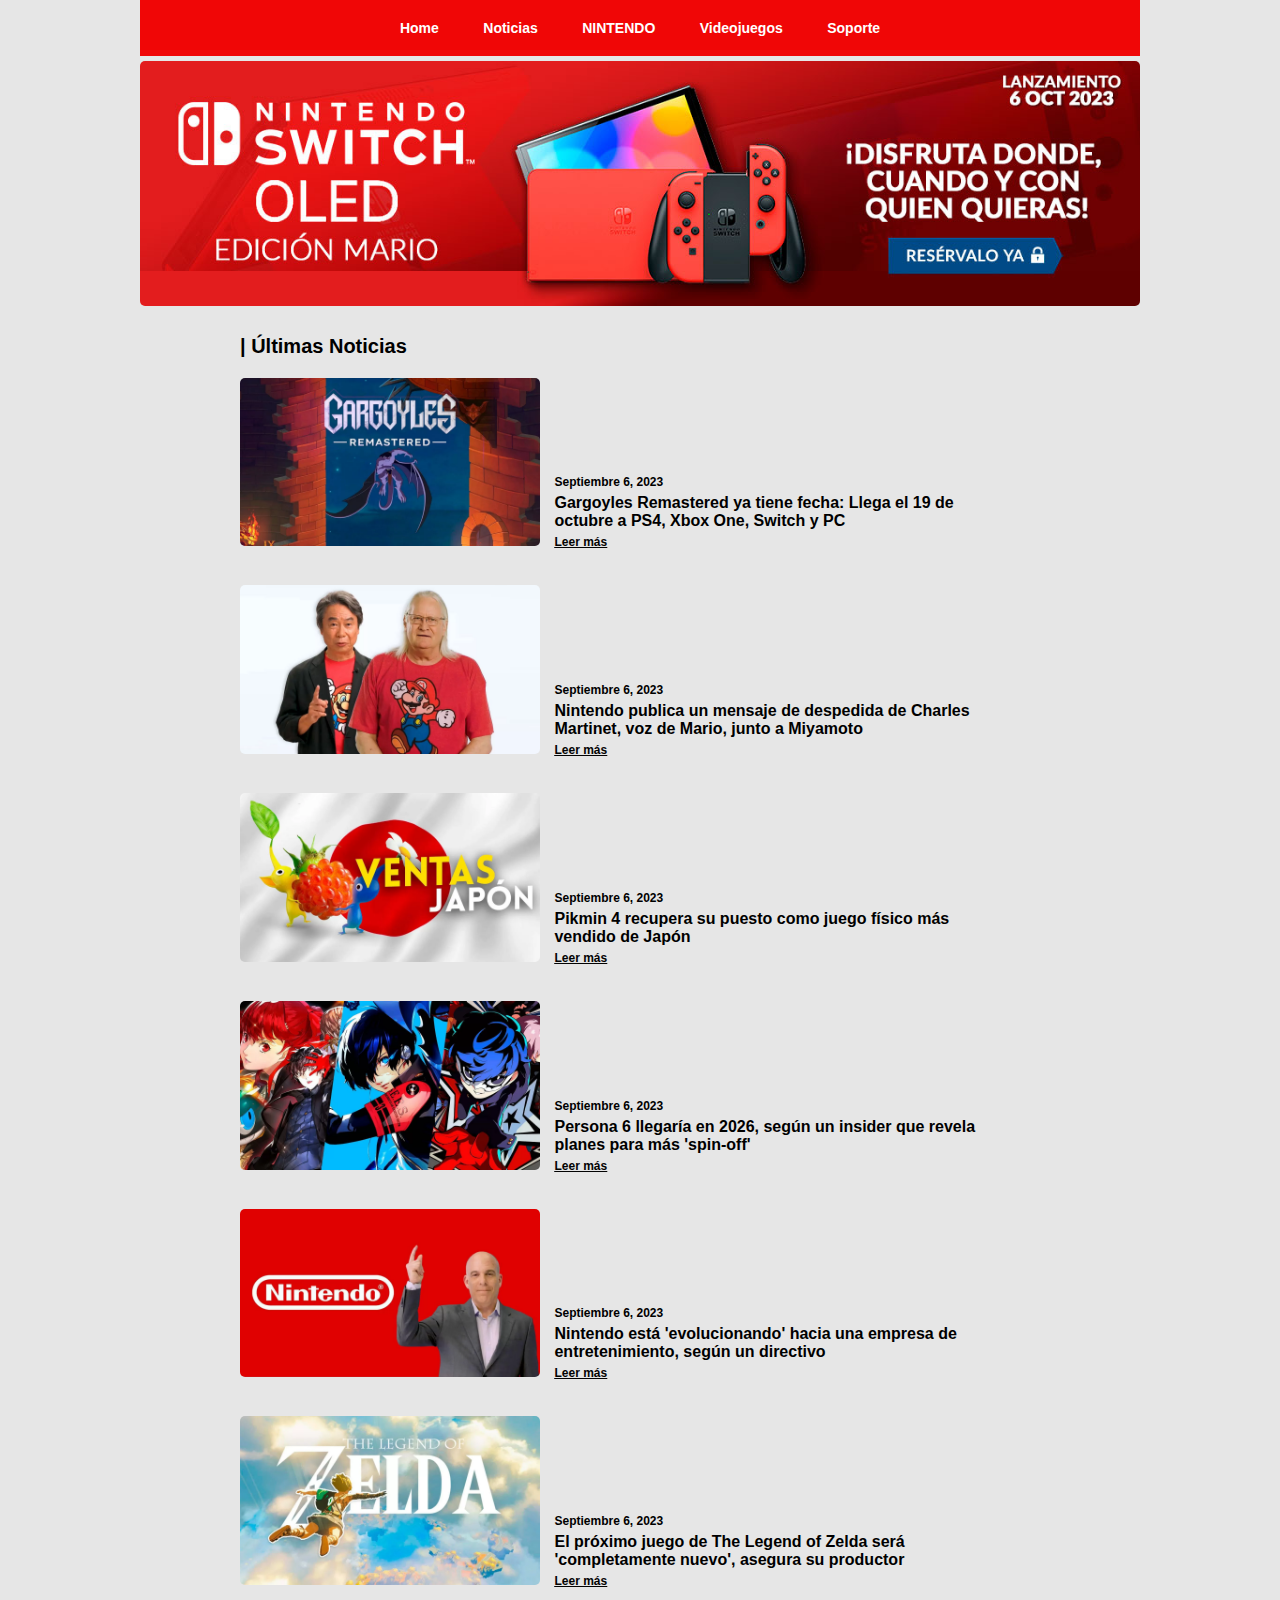
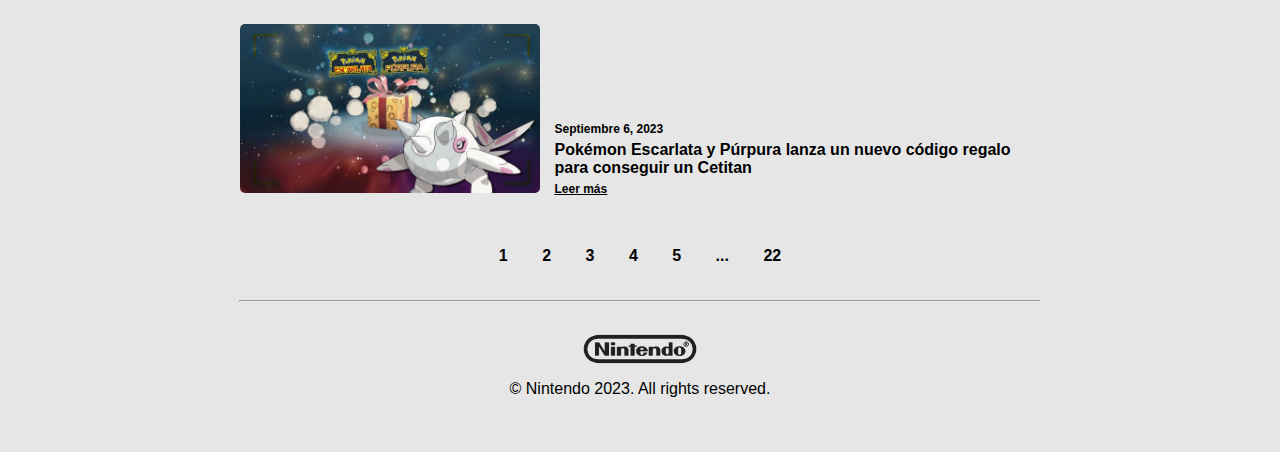
==== pages/Noticias.html @ 2b8e6201 "Add Pages Folder" ====
<!DOCTYPE html>
<html lang="en">

<head>
    <meta charset="UTF-8">
    <meta name="viewport" content="width=device-width, initial-scale=1.0">
    <link rel="stylesheet" href="../css/styles.css">
    <title>Noticias - Nintendo</title>
</head>

<body>


    <div id="landingPage">

        <ul class="nav">
            <li><a href="../Index.html">Home</a></li>
            <li><a href="../pages/Noticias.html">Noticias</a></li>
            <li><a href="#">NINTENDO</a></li>
            <li><a href="#">Videojuegos</a></li>
            <li><a href="#">Soporte</a></li>
        </ul>

        <section class="mainBanner">
            <img src="../assets/img/Banners/Lanzamiento-OLED-Mario.jpg" alt="Lanzamiento Nintendo OLED Mario">
        </section>

        <section class="newsSection">
            <p class="sectionTitle">| Últimas Noticias</p>
            <article class="news">
                <div class="image-container">
                    <img src="../assets/img/Noticias/A.webp" alt="The Legend of Zelda">
                </div>
                <div class="news-text-container">
                    <div class="date">
                        <p>Septiembre 6, 2023</p>
                    </div>
                    <div class="title">
                        <p>Gargoyles Remastered ya tiene fecha: Llega el 19 de octubre a PS4, Xbox One, Switch y PC</p>
                    </div>
                    <div class="readmore">
                        <p><a href="#">Leer más</a></p>
                    </div>
                </div>
            </article>
            <article class="news">
                <div class="image-container">
                    <img src="../assets/img/Noticias/B.webp" alt="The Legend of Zelda">
                </div>
                <div class="news-text-container">
                    <div class="date">
                        <p>Septiembre 6, 2023</p>
                    </div>
                    <div class="title">
                        <p>Nintendo publica un mensaje de despedida de Charles Martinet, voz de Mario, junto a Miyamoto
                        </p>
                    </div>
                    <div class="readmore">
                        <p><a href="#">Leer más</a></p>
                    </div>
                </div>
            </article>
            <article class="news">
                <div class="image-container">
                    <img src="../assets/img/Noticias/D.webp" alt="The Legend of Zelda">
                </div>
                <div class="news-text-container">
                    <div class="date">
                        <p>Septiembre 6, 2023</p>
                    </div>
                    <div class="title">
                        <p>Pikmin 4 recupera su puesto como juego físico más vendido de Japón</p>
                    </div>
                    <div class="readmore">
                        <p><a href="#">Leer más</a></p>
                    </div>
                </div>
            </article>
            <article class="news">
                <div class="image-container">
                    <img src="../assets/img/Noticias/E.webp" alt="The Legend of Zelda">
                </div>
                <div class="news-text-container">
                    <div class="date">
                        <p>Septiembre 6, 2023</p>
                    </div>
                    <div class="title">
                        <p>Persona 6 llegaría en 2026, según un insider que revela planes para más 'spin-off'</p>
                    </div>
                    <div class="readmore">
                        <p><a href="#">Leer más</a></p>
                    </div>
                </div>
            </article>
            <article class="news">
                <div class="image-container">
                    <img src="../assets/img/Noticias/F.webp" alt="The Legend of Zelda">
                </div>
                <div class="news-text-container">
                    <div class="date">
                        <p>Septiembre 6, 2023</p>
                    </div>
                    <div class="title">
                        <p>Nintendo está 'evolucionando' hacia una empresa de entretenimiento, según un directivo</p>
                    </div>
                    <div class="readmore">
                        <p><a href="#">Leer más</a></p>
                    </div>
                </div>
            </article>
            <article class="news">
                <div class="image-container">
                    <img src="../assets/img/Noticias/G.webp" alt="The Legend of Zelda">
                </div>
                <div class="news-text-container">
                    <div class="date">
                        <p>Septiembre 6, 2023</p>
                    </div>
                    <div class="title">
                        <p>El próximo juego de The Legend of Zelda será 'completamente nuevo', asegura su productor</p>
                    </div>
                    <div class="readmore">
                        <p><a href="#">Leer más</a></p>
                    </div>
                </div>
            </article>
            <article class="news">
                <div class="image-container">
                    <img src="../assets/img/Noticias/H.webp" alt="The Legend of Zelda">
                </div>
                <div class="news-text-container">
                    <div class="date">
                        <p>Septiembre 6, 2023</p>
                    </div>
                    <div class="title">
                        <p>Pokémon Escarlata y Púrpura lanza un nuevo código regalo para conseguir un Cetitan</p>
                    </div>
                    <div class="readmore">
                        <p><a href="#">Leer más</a></p>
                    </div>
                </div>
            </article>
            <ul class="pagination">
                <li><a href="#"><b>1</b></a></li>
                <li><a href="#">2</a></li>
                <li><a href="#">3</a></li>
                <li><a href="#">4</a></li>
                <li><a href="#">5</a></li>
                <li><a href="#">...</a></li>
                <li><a href="#">22</a></li>
            </ul>
            <hr>
        </section>



        <footer>
            <div class="logo">
                <img src="../assets/img/Logos/Nintendo.png" alt="Logo Nintendo">
            </div>
            <p>© Nintendo 2023. All rights reserved.</p>
        </footer>





    </div>



</body>

</html>
---- css/styles.css ----
* {
    margin: 0;
    padding: 0;
}

@import url('https://fonts.googleapis.com/css2?family=Open+Sans:ital,wght@0,300;0,400;0,500;0,600;0,700;0,800;1,300;1,400;1,500;1,600;1,700;1,800&display=swap');

body {
    font-family: 'Open Sans', sans-serif;
    background-color: rgb(230, 230, 230);
}

#landingPage {
    width: 1000px;
    height: auto;
    background-color: rgb(230, 230, 230);
    margin: auto;
}

.nav {
    background-color: rgb(240, 6, 6);
    list-style-type: none;
    text-align: center;
    margin: 0;
    padding: 0;

}

.nav li {
    display: inline-block;
    font-size: 14px;
    padding: 20px;
    justify-content: center;
}

.nav li a {
    color: rgb(255, 255, 255);
    font-weight: bold;
    text-decoration: none;
}


.mainBanner {
    width: 1000px;
    height: auto;
    padding: 5px 0px 25px 0px;
}

img {
    width: 100%;
    border-radius: 5px;
}

.secondaryBanner {
    width: auto;
    height: auto;
    position: relative;
    align-content: center;
    padding: auto;
    padding-bottom: 10px;
}

.Banner {
    width: 487px;
    height: auto;
    align-content: center;
    padding: 5px;
    display: inline-block;
}



.videogamesSection {
    height: auto;
    align-content: center;
    position: relative;
    padding-bottom: 30px;
}

.videogameCard {
    width: 300px;
    height: 150px;
    margin: 10px;
    display: inline-block;
}

.gameCard {
    width: 300px;
    height: 300px;
    margin-bottom: 300px;
    padding: 10px;

}


.image-container {
    width: 300px;
    height: 150px;
    display: inline-block;
}

.text-container {
    width: 300px;
    height: 130px;

}

.news {
    width: 800px;
    height: auto;
    margin: auto;
    align-items: center;
    position: relative;

}

.sectionTitle {
    width: 800px;
    height: auto;
    margin: auto;
    padding-bottom: 20px;
    font-size: 20px;
    font-weight: 700;
}

.viewMoreLink {
    width: 800px;
    height: auto;
    margin: auto;
    text-align: center;
    padding-bottom: 20px;
    font-size: 16px;
    font-weight: 600;
}

.viewMoreLink a {
    color: rgb(3, 3, 3);
    font-weight: bold;
    text-decoration: none;
}

hr {
    width: 800px;
    margin: auto;
    margin-top: 20px;
    margin-bottom: 20px;
}

.news .readmore {
    text-decoration: underline;
}

.news-image-container {
    width: 300px;
    height: 150px;
    margin: 5px;
    display: inline-block;
}

.news-text-container {
    width: 470px;
    height: 110px;
    margin: 5px;
    display: inline-block;
}

.date {
    margin: 5px;
    font-size: 12px;
    font-weight: 800;
}

.title {
    margin: 5px;
    font-size: 16px;
    font-weight: 600;
}

.description {
    margin: 5px;
    font-size: 14px;
}

.readmore {
    margin: 5px;
    font-size: 12px;
    font-weight: 700;
}

.readmore a {
    color: rgb(3, 3, 3);
    font-weight: bold;
}

.pagination {
    list-style-type: none;
    text-align: center;
    margin: 0;
    padding: 0;

}

.pagination li {
    display: inline-block;
    font-size: 16px;
    padding: 15px;
}

.pagination a {
    color: rgb(3, 3, 3);
    font-weight: bold;
    text-decoration: none;
}



footer {
    width: auto;
    height: 100px;
    text-align: center;
    margin-top: 5px;
    margin-bottom: 30px;
}

.logo {
    width: 150px;
    margin: auto;
}
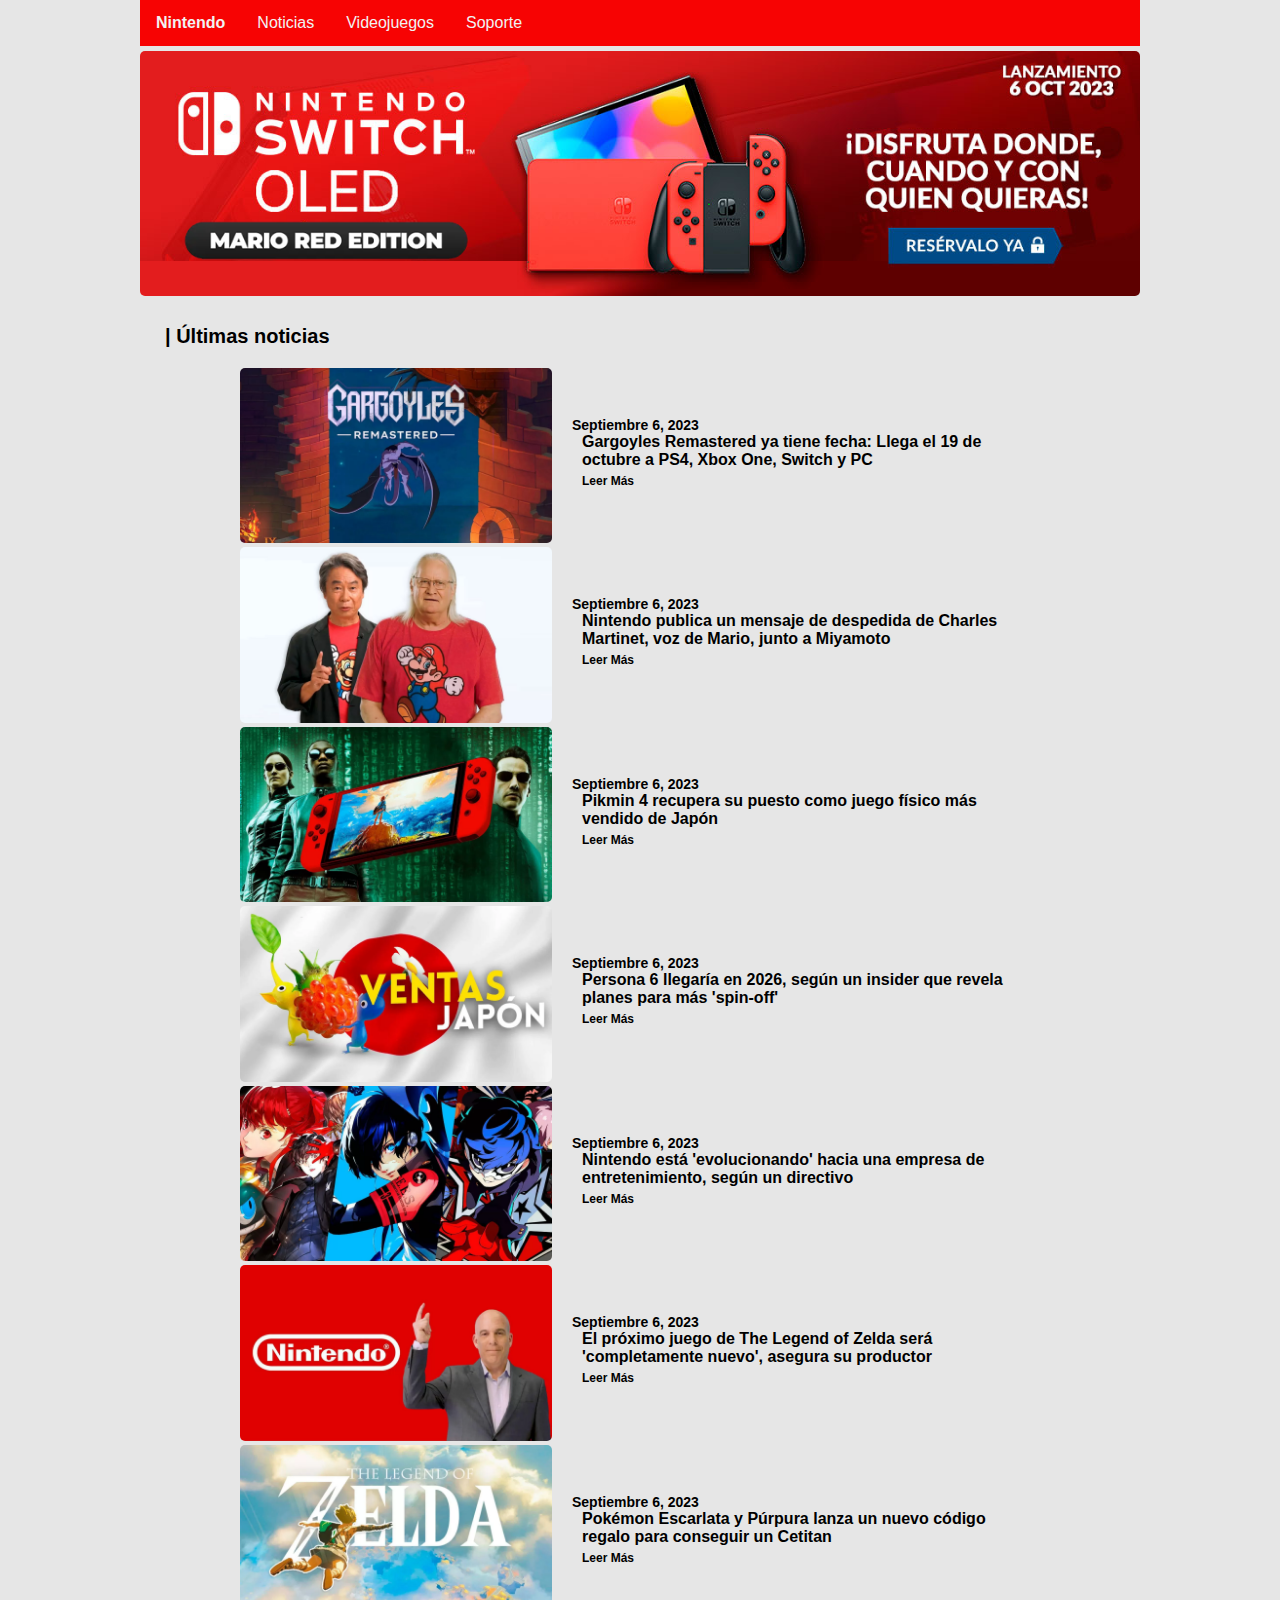
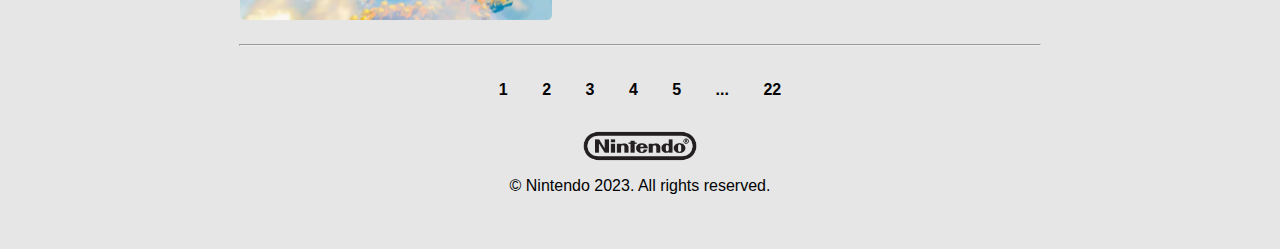
==== commit 7c436b0b: "Page Version 1.0" ====
--- a/pages/Noticias.html
+++ b/pages/Noticias.html
@@ -13,134 +13,144 @@
 
     <div id="landingPage">
 
-        <ul class="nav">
-            <li><a href="../Index.html">Home</a></li>
-            <li><a href="../pages/Noticias.html">Noticias</a></li>
-            <li><a href="#">NINTENDO</a></li>
-            <li><a href="#">Videojuegos</a></li>
-            <li><a href="#">Soporte</a></li>
-        </ul>
+        <div class="topnav" id="myTopnav">
+            <a href="../Index.html"><b>Nintendo</b></a>
+            <a href="./pages/Noticias.html">Noticias</a>
+            <a href="../pages/Videojuegos.html">Videojuegos</a>
+            <a href="#about">Soporte</a>
+            <a href="javascript:void(0);" class="icon" onclick="myFunction()">
+                <i class="fa fa-bars">H</i>
+            </a>
+        </div>
 
         <section class="mainBanner">
-            <img src="../assets/img/Banners/Lanzamiento-OLED-Mario.jpg" alt="Lanzamiento Nintendo OLED Mario">
+            <img id="nintendoSwitchOled" src="../assets/img/Banners/Lanzamiento-OLED-Mario.png" alt="Lanzamiento Nintendo OLED Mario">
         </section>
 
+        <section class="sectionTitle">| Últimas noticias</section>
+
+
         <section class="newsSection">
-            <p class="sectionTitle">| Últimas Noticias</p>
-            <article class="news">
-                <div class="image-container">
-                    <img src="../assets/img/Noticias/A.webp" alt="The Legend of Zelda">
+            <section class="NintendoNewsCard">
+                <div id="partA">
+                    <img src="../assets/img/Noticias/A.webp" alt="Splatoon 2 Octo Expansion">
                 </div>
-                <div class="news-text-container">
-                    <div class="date">
+                <div id="partB">
+                    <div class="gameDate">
                         <p>Septiembre 6, 2023</p>
                     </div>
-                    <div class="title">
+                    <div class="gameTitle">
                         <p>Gargoyles Remastered ya tiene fecha: Llega el 19 de octubre a PS4, Xbox One, Switch y PC</p>
                     </div>
-                    <div class="readmore">
-                        <p><a href="#">Leer más</a></p>
+                    <div class="gameReadmore">
+                        <p>Leer Más</p>
                     </div>
                 </div>
-            </article>
-            <article class="news">
-                <div class="image-container">
-                    <img src="../assets/img/Noticias/B.webp" alt="The Legend of Zelda">
+            </section>
+            <section class="NintendoNewsCard">
+                <div id="partA">
+                    <img src="../assets/img/Noticias/B.webp" alt="Splatoon 2 Octo Expansion">
                 </div>
-                <div class="news-text-container">
-                    <div class="date">
+                <div id="partB">
+                    <div class="gameDate">
                         <p>Septiembre 6, 2023</p>
                     </div>
-                    <div class="title">
+                    <div class="gameTitle">
                         <p>Nintendo publica un mensaje de despedida de Charles Martinet, voz de Mario, junto a Miyamoto
                         </p>
                     </div>
-                    <div class="readmore">
-                        <p><a href="#">Leer más</a></p>
+                    <div class="gameReadmore">
+                        <p>Leer Más</p>
                     </div>
                 </div>
-            </article>
-            <article class="news">
-                <div class="image-container">
-                    <img src="../assets/img/Noticias/D.webp" alt="The Legend of Zelda">
+            </section>
+            <section class="NintendoNewsCard">
+                <div id="partA">
+                    <img src="../assets/img/Noticias/C.webp" alt="Splatoon 2 Octo Expansion">
                 </div>
-                <div class="news-text-container">
-                    <div class="date">
+                <div id="partB">
+                    <div class="gameDate">
                         <p>Septiembre 6, 2023</p>
                     </div>
-                    <div class="title">
+                    <div class="gameTitle">
                         <p>Pikmin 4 recupera su puesto como juego físico más vendido de Japón</p>
                     </div>
-                    <div class="readmore">
-                        <p><a href="#">Leer más</a></p>
+                    <div class="gameReadmore">
+                        <p>Leer Más</p>
                     </div>
                 </div>
-            </article>
-            <article class="news">
-                <div class="image-container">
-                    <img src="../assets/img/Noticias/E.webp" alt="The Legend of Zelda">
+            </section>
+            <section class="NintendoNewsCard">
+                <div id="partA">
+                    <img src="../assets/img/Noticias/D.webp" alt="Splatoon 2 Octo Expansion">
                 </div>
-                <div class="news-text-container">
-                    <div class="date">
+                <div id="partB">
+                    <div class="gameDate">
                         <p>Septiembre 6, 2023</p>
                     </div>
-                    <div class="title">
+                    <div class="gameTitle">
                         <p>Persona 6 llegaría en 2026, según un insider que revela planes para más 'spin-off'</p>
                     </div>
-                    <div class="readmore">
-                        <p><a href="#">Leer más</a></p>
+                    <div class="gameReadmore">
+                        <p>Leer Más</p>
                     </div>
                 </div>
-            </article>
-            <article class="news">
-                <div class="image-container">
-                    <img src="../assets/img/Noticias/F.webp" alt="The Legend of Zelda">
+            </section>
+            <section class="NintendoNewsCard">
+                <div id="partA">
+                    <img src="../assets/img/Noticias/E.webp" alt="Splatoon 2 Octo Expansion">
                 </div>
-                <div class="news-text-container">
-                    <div class="date">
+                <div id="partB">
+                    <div class="gameDate">
                         <p>Septiembre 6, 2023</p>
                     </div>
-                    <div class="title">
+                    <div class="gameTitle">
                         <p>Nintendo está 'evolucionando' hacia una empresa de entretenimiento, según un directivo</p>
                     </div>
-                    <div class="readmore">
-                        <p><a href="#">Leer más</a></p>
+                    <div class="gameReadmore">
+                        <p>Leer Más</p>
                     </div>
                 </div>
-            </article>
-            <article class="news">
-                <div class="image-container">
-                    <img src="../assets/img/Noticias/G.webp" alt="The Legend of Zelda">
+            </section>
+            <section class="NintendoNewsCard">
+                <div id="partA">
+                    <img src="../assets/img/Noticias/F.webp" alt="Splatoon 2 Octo Expansion">
                 </div>
-                <div class="news-text-container">
-                    <div class="date">
+                <div id="partB">
+                    <div class="gameDate">
                         <p>Septiembre 6, 2023</p>
                     </div>
-                    <div class="title">
+                    <div class="gameTitle">
                         <p>El próximo juego de The Legend of Zelda será 'completamente nuevo', asegura su productor</p>
                     </div>
-                    <div class="readmore">
-                        <p><a href="#">Leer más</a></p>
+                    <div class="gameReadmore">
+                        <p>Leer Más</p>
                     </div>
                 </div>
-            </article>
-            <article class="news">
-                <div class="image-container">
-                    <img src="../assets/img/Noticias/H.webp" alt="The Legend of Zelda">
+            </section>
+            <section class="NintendoNewsCard">
+                <div id="partA">
+                    <img src="../assets/img/Noticias/G.webp" alt="Splatoon 2 Octo Expansion">
                 </div>
-                <div class="news-text-container">
-                    <div class="date">
+                <div id="partB">
+                    <div class="gameDate">
                         <p>Septiembre 6, 2023</p>
                     </div>
-                    <div class="title">
+                    <div class="gameTitle">
                         <p>Pokémon Escarlata y Púrpura lanza un nuevo código regalo para conseguir un Cetitan</p>
                     </div>
-                    <div class="readmore">
-                        <p><a href="#">Leer más</a></p>
+                    <div class="gameReadmore">
+                        <p>Leer Más</p>
                     </div>
                 </div>
-            </article>
-            <ul class="pagination">
+            </section>
+
+        </section>
+
+        <hr>
+
+        <section class="pagination">
+            <ul>
                 <li><a href="#"><b>1</b></a></li>
                 <li><a href="#">2</a></li>
                 <li><a href="#">3</a></li>
@@ -149,7 +159,6 @@
                 <li><a href="#">...</a></li>
                 <li><a href="#">22</a></li>
             </ul>
-            <hr>
         </section>
 
 
@@ -167,7 +176,16 @@
 
     </div>
 
-
+    <script>
+        function myFunction() {
+            var x = document.getElementById("myTopnav");
+            if (x.className === "topnav") {
+                x.className += " responsive";
+            } else {
+                x.className = "topnav";
+            }
+        }
+    </script>
 
 </body>
 
--- a/css/styles.css
+++ b/css/styles.css
@@ -52,21 +52,23 @@
 }
 
 .secondaryBanner {
-    width: auto;
-    height: auto;
-    position: relative;
+    display: flex;
+    flex-wrap: wrap;
+    width: 100%;
+    height: auto;
+    background-color: rgb(230, 230, 230);
+    margin: auto;
+}
+
+.secondaryBanner>div {
+    width: 49%;
+    padding: 5px;
+    margin: 0px 0px 20px 0px;
+    height: auto;
     align-content: center;
-    padding: auto;
-    padding-bottom: 10px;
-}
-
-.Banner {
-    width: 487px;
-    height: auto;
-    align-content: center;
-    padding: 5px;
-    display: inline-block;
-}
+    display: inline-block;
+}
+
 
 
 
@@ -115,7 +117,7 @@
 }
 
 .sectionTitle {
-    width: 800px;
+    width: 950px;
     height: auto;
     margin: auto;
     padding-bottom: 20px;
@@ -166,8 +168,8 @@
 
 .date {
     margin: 5px;
-    font-size: 12px;
-    font-weight: 800;
+    font-size: 14px;
+    font-weight: 600;
 }
 
 .title {
@@ -225,4 +227,368 @@
 .logo {
     width: 150px;
     margin: auto;
+}
+
+
+
+
+.flex-container {
+    display: flex;
+    flex-wrap: wrap;
+    width: 100%;
+    height: auto;
+    background-color: rgb(230, 230, 230);
+    margin: auto;
+    justify-content: space-evenly;
+}
+
+.flex-container > div {
+    width: 32%;
+    margin: 5px;
+
+}
+
+.NintendoGameCard {
+    width: 100%;
+    height: auto;
+    display: flex;
+    flex-direction: column;
+    flex-wrap: wrap;
+}
+
+.NintendoGameCard>.Gameimg {
+    width: 100%;
+    height: auto;
+}
+
+.NintendoGameCard>.gameDate,
+.gameTitle,
+.gameDescription,
+.gameReadmore {
+    margin: 0px 10px 5px 10px;
+}
+
+.gameDate {
+    font-size: 14px;
+    font-weight: 600;
+}
+
+.gameTitle {
+    font-size: 16px;
+    font-weight: 600;
+}
+
+.gameDescription {
+    font-size: 14px;
+}
+
+.gameReadmore {
+    margin-bottom: 10px;
+    font-size: 12px;
+    font-weight: 700;
+}
+
+
+
+.NintendoNewsCard {
+    display: flex;
+    flex-direction: row;
+    width: 800px;
+    height: auto;
+    background-color: rgb(230, 230, 230);
+    margin: auto;
+}
+
+
+#partA {
+    width: 40%;
+}
+
+#partA img {
+    width: 100%;
+}
+
+#partB {
+    width: 60%;
+    margin: auto;
+    Padding-left: 20px
+}
+
+.NintendoNewsCard > .gameDate
+{
+    margin: 0px 10px 10px 10px;
+}
+
+
+
+
+
+
+
+
+
+.topnav {
+    overflow: hidden;
+    background-color: #f70303;
+    text-align: center;
+}
+
+.topnav a {
+    float: left;
+    display: block;
+    color: #f2f2f2;
+    text-align: center;
+    padding: 14px 16px;
+    text-decoration: none;
+    font-size: 16px;
+}
+
+.topnav a:hover {
+    background-color: #aa0d0d;
+    color: rgb(255, 255, 255);
+}
+
+.topnav a.active {
+    background-color: #ffffff;
+    color: rgb(197, 15, 15);
+}
+
+.topnav .icon {
+    display: none;
+}
+
+@media screen and (max-width: 600px) {
+    .topnav a:not(:first-child) {
+        display: none;
+    }
+
+    .topnav a.icon {
+        float: right;
+        display: block;
+    }
+}
+
+@media screen and (max-width: 600px) {
+    .topnav.responsive {
+        position: relative;
+    }
+
+    .topnav.responsive .icon {
+        position: absolute;
+        right: 0;
+        top: 0;
+    }
+
+    .topnav.responsive a {
+        float: none;
+        display: block;
+        text-align: center;
+    }
+}
+
+
+
+
+@media (min-width: 100px) and (max-width: 500px) {
+
+
+    #landingPage {
+        width: 100%;
+        height: auto;
+        background-color: rgb(230, 230, 230);
+        margin: auto;
+    }
+
+    hr {
+        width: 80%;
+        margin: auto;
+        margin-top: 20px;
+        margin-bottom: 20px;
+    }
+
+    .mainBanner {
+        width: 100%;
+        height: auto;
+        padding: 5px 0px 25px 0px;
+    }
+
+    #mainBanner {
+        content: url("../assets/img/Banners/Super-Mario-Bros-Wonder-Banner-Vertical-C.jpg");
+        width: 100%;
+        margin: auto;
+    }
+
+    #sambaAmigoBanner {
+        content: url("../assets/img/Banners/Samba-de-Amigo-Party-Central-Banner-V-B.jpg");
+        width: 100%;
+        margin: auto;
+    }
+
+    #tearsOfKingdomBanner {
+        content: url("../assets/img/Banners/The-Legend-of-Zelda-Tears-of-the-Kingdom-Banner-V-B.png");
+        width: 100%;
+        margin: auto;
+    }
+
+    #fireEmblemHeroesBanner {
+        content: url("../assets/img/Banners/Fire-Emblem-Heroes-Banner-Vertical-C.jpg");
+        width: 100%;
+        margin: auto;
+    }
+
+    #bayonetta3Banner {
+        content: url("../assets/img/Banners/Bayonetta-3-Banner-Vertical-C.jpg");
+        width: 100%;
+        margin: auto;
+    }
+
+    #nintendoSwitchOled {
+        content: url("../assets/img/Banners/Lanzamiento-OLED-Mario-V.png");
+        width: 100%;
+        margin: auto;
+    }
+
+
+
+   
+
+    .secondaryBanner {
+        display: flex;
+        flex-wrap: wrap;
+        width: 100%;
+        height: auto;
+        background-color: rgb(230, 230, 230);
+        margin: auto;
+        margin-bottom: 20px;
+    }
+
+    .secondaryBanner>div {
+        width: 100%;
+        padding: 5px;
+        margin: 0px 0px 0px 0px;
+        height: auto;
+        align-content: center;
+        display: inline-block;
+    }
+
+    .sectionTitle {
+        width: 100%;
+        height: auto;
+        padding-left: 30px;
+        margin-bottom: 10px;
+        font-size: 20px;
+        font-weight: 700;
+        float: left;
+    }
+
+
+
+
+    .viewMoreLink {
+        width: 200px;
+        height: auto;
+        margin: auto;
+        text-align: center;
+        padding-bottom: 20px;
+        font-size: 16px;
+        font-weight: 600;
+    }
+
+
+    .flex-container {
+        width: 100%;
+        height: auto;
+        background-color: rgb(230, 230, 230);
+        margin: auto;
+        padding-left: 15px;
+        margin-bottom: 5px;
+        display: flex;
+        flex-wrap: nowrap;
+        overflow-x: auto;
+        overflow: scroll;
+        -webkit-overflow-scrolling: touch;
+        -ms-overflow-style: -ms-autohiding-scrollbar;
+        z-index: 0;
+        justify-content: start;
+
+    }
+
+    .container::-webkit-scrollbar {
+        display: none;
+    }
+
+    .flex-container>div {
+        width: 300px;
+        height: auto;
+        flex: 0 0 auto;
+        margin-bottom: auto;
+
+    }
+
+    .NintendoGameCard {
+        width: 95%;
+        height: auto;
+        margin: auto;
+        display: flex;
+        flex-wrap: wrap;
+    }
+
+    .news {
+        width: 200px;
+        height: auto;
+        margin: auto;
+        align-items: center;
+        position: relative;
+        display: none;
+        ;
+
+    }
+
+
+    .NintendoNewsCard {
+        display: flex;
+        flex-direction: column;
+        width: 100%;
+        height: auto;
+        background-color: rgb(230, 230, 230);
+        margin: auto;
+    }
+
+    #partA {
+        width: 100%;
+    }
+    
+    #partA img {
+        width: 100%;
+    }
+    
+    #partB {
+        width: 100%;
+        margin: auto;
+        Padding-left: 20px
+    }
+
+
+
+
+
+    .sectionTitle {
+        width: 200px;
+        height: auto;
+        margin: auto;
+        padding-bottom: 20px;
+        font-size: 20px;
+        font-weight: 700;
+    }
+
+    .viewMoreLink {
+        width: 200px;
+        height: auto;
+        margin: auto;
+        text-align: center;
+        padding-bottom: 20px;
+        font-size: 16px;
+        font-weight: 600;
+    }
+
 }